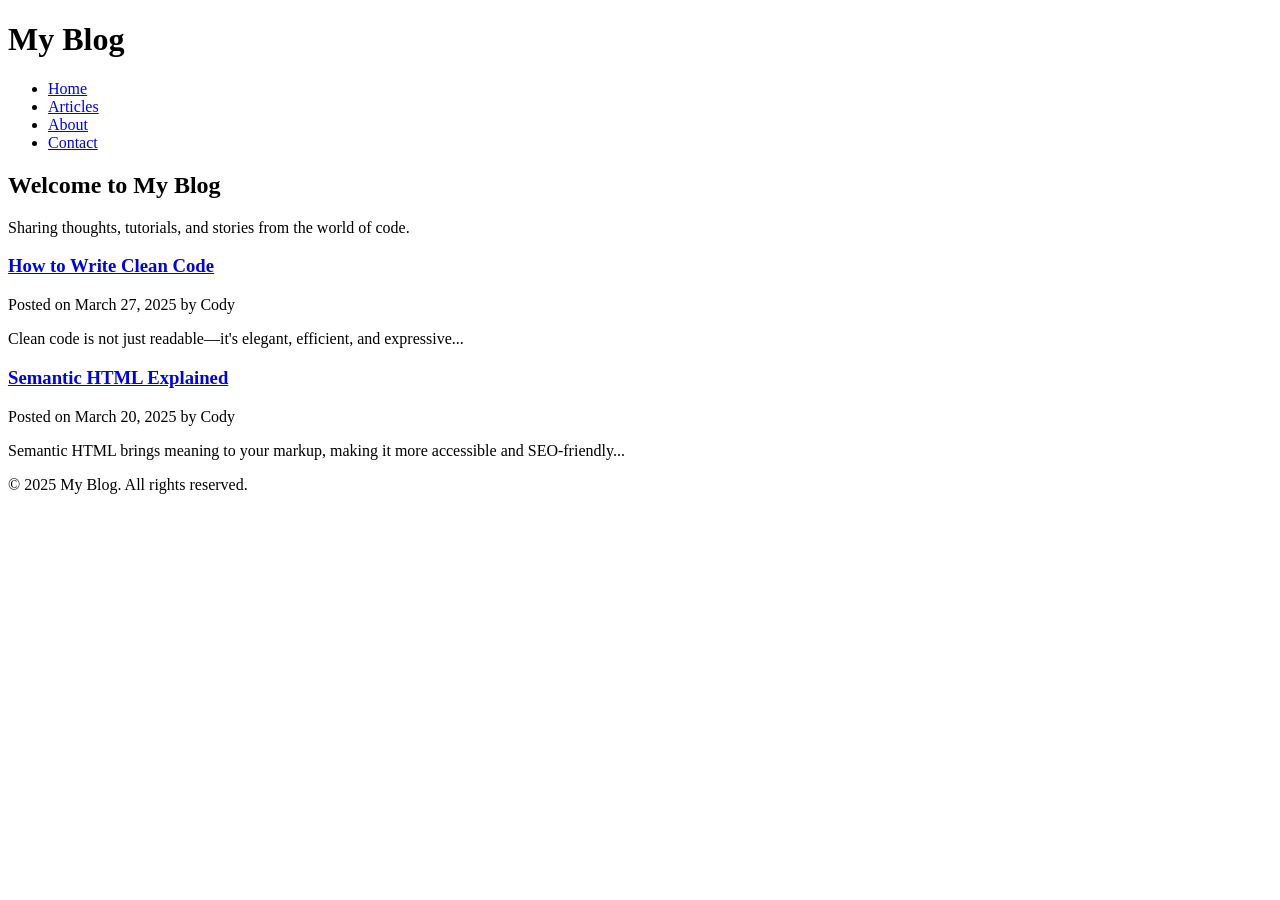
==== index.html @ d390b159 "progress" ====
<!DOCTYPE html>
<html lang="en">
<head>
  <meta charset="UTF-8" />
  <meta name="viewport" content="width=device-width, initial-scale=1.0" />
  <title>My Blog</title>
  <link rel="stylesheet" href="styles.css" />
</head>
<body>
  <header>
    <div class="container">
      <h1>My Blog</h1>
      <nav>
        <ul>
          <li><a href="#">Home</a></li>
          <li><a href="#">Articles</a></li>
          <li><a href="#">About</a></li>
          <li><a href="#">Contact</a></li>
        </ul>
      </nav>
    </div>
  </header>

  <main class="container">
    <section class="hero">
      <h2>Welcome to My Blog</h2>
      <p>Sharing thoughts, tutorials, and stories from the world of code.</p>
    </section>

    <section class="posts">
      <article class="post">
        <h3><a href="#">How to Write Clean Code</a></h3>
        <p class="meta">Posted on March 27, 2025 by Cody</p>
        <p>Clean code is not just readable—it's elegant, efficient, and expressive...</p>
      </article>

      <article class="post">
        <h3><a href="#">Semantic HTML Explained</a></h3>
        <p class="meta">Posted on March 20, 2025 by Cody</p>
        <p>Semantic HTML brings meaning to your markup, making it more accessible and SEO-friendly...</p>
      </article>
    </section>
  </main>

  <footer>
    <div class="container">
      <p>&copy; 2025 My Blog. All rights reserved.</p>
    </div>
  </footer>
</body>
</html>
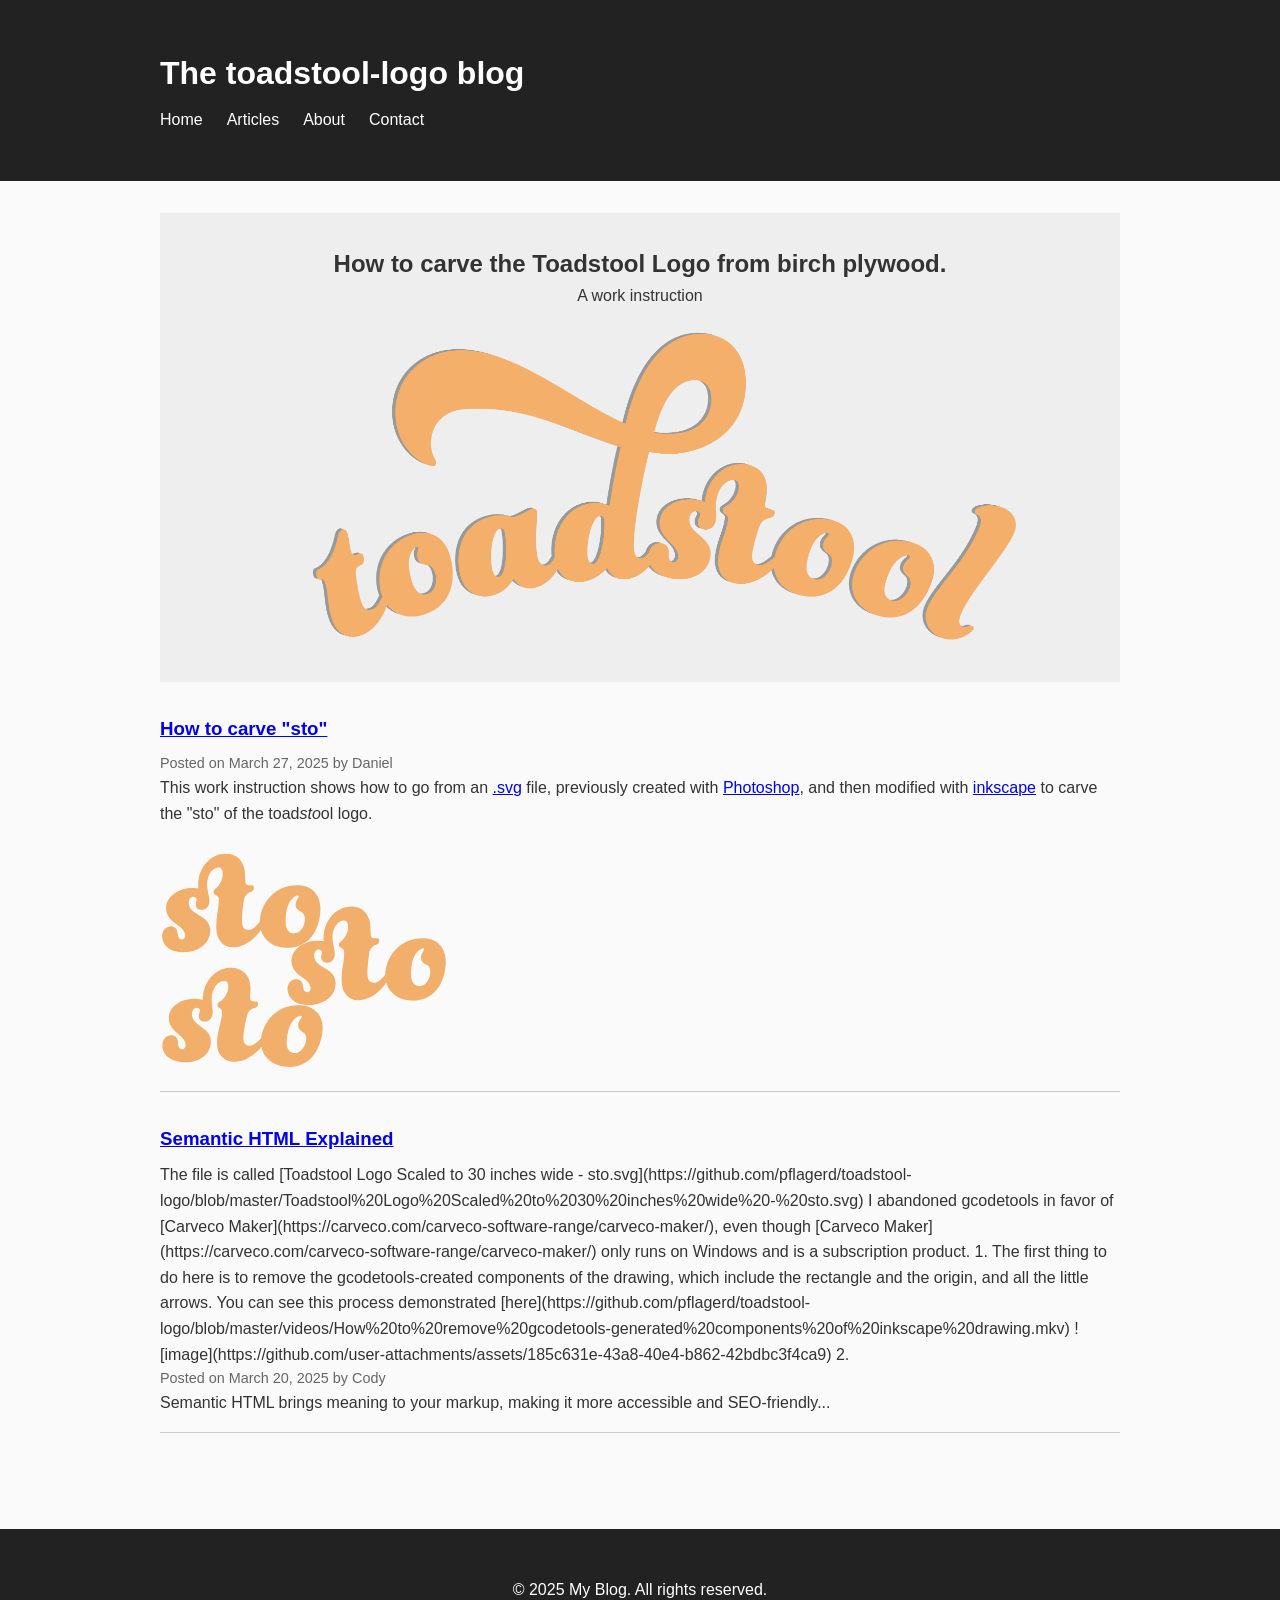
==== commit a7473a36: "progress" ====
--- a/index.html
+++ b/index.html
@@ -9,7 +9,7 @@
 <body>
   <header>
     <div class="container">
-      <h1>My Blog</h1>
+      <h1>The toadstool-logo blog</h1>
       <nav>
         <ul>
           <li><a href="#">Home</a></li>
@@ -23,19 +23,35 @@
 
   <main class="container">
     <section class="hero">
-      <h2>Welcome to My Blog</h2>
-      <p>Sharing thoughts, tutorials, and stories from the world of code.</p>
+      <h2>How to carve the Toadstool Logo from birch plywood.</h2>
+      <p>A work instruction</p>
+      <img style="max-width: 100%; height: auto; object-fit: cover; margin: -120px 0 -180px 0" src="images/Toadstool%20Logo.png" alt="Image of the Toadstool Logo">
     </section>
 
     <section class="posts">
       <article class="post">
-        <h3><a href="#">How to Write Clean Code</a></h3>
-        <p class="meta">Posted on March 27, 2025 by Cody</p>
-        <p>Clean code is not just readable—it's elegant, efficient, and expressive...</p>
+        <h3><a href="#">How to carve "sto"</a></h3>
+        <p class="meta">Posted on March 27, 2025 by Daniel</p>
+        <p>This work instruction shows how to go from an <a href="https://en.wikipedia.org/wiki/SVG">.svg</a> file, previously created with <a href="https://www.adobe.com/products/photoshop" target="_blank">Photoshop</a>, and then modified with <a href="https://inkscape.org">inkscape</a> to carve the "sto" of the toad<em>sto</em>ol logo.</p>
+        <br>
+        <img id="toadstool-logo" style="max-width: 30%; height: auto; object-fit: cover; " src='svg/Toadstool Logo Scaled to 30 inches wide - sto.svg' alt="Smaller Toadstool Logo">
       </article>
 
       <article class="post">
         <h3><a href="#">Semantic HTML Explained</a></h3>
+
+
+        The file is called [Toadstool Logo Scaled to 30 inches wide - sto.svg](https://github.com/pflagerd/toadstool-logo/blob/master/Toadstool%20Logo%20Scaled%20to%2030%20inches%20wide%20-%20sto.svg)
+
+        I abandoned gcodetools in favor of [Carveco Maker](https://carveco.com/carveco-software-range/carveco-maker/), even though [Carveco Maker](https://carveco.com/carveco-software-range/carveco-maker/) only runs on Windows and is a subscription product.
+
+        1. The first thing to do here is to remove the gcodetools-created components of the drawing, which include the rectangle and the origin, and all the little arrows. You can see this process demonstrated [here](https://github.com/pflagerd/toadstool-logo/blob/master/videos/How%20to%20remove%20gcodetools-generated%20components%20of%20inkscape%20drawing.mkv)
+
+        ![image](https://github.com/user-attachments/assets/185c631e-43a8-40e4-b862-42bdbc3f4ca9)
+
+        2.
+
+
         <p class="meta">Posted on March 20, 2025 by Cody</p>
         <p>Semantic HTML brings meaning to your markup, making it more accessible and SEO-friendly...</p>
       </article>
@@ -47,5 +63,7 @@
       <p>&copy; 2025 My Blog. All rights reserved.</p>
     </div>
   </footer>
+
+  <script src="js/index.js"></script>
 </body>
 </html>
--- a/styles.css
+++ b/styles.css
@@ -0,0 +1,72 @@
+/* Reset basics */
+* {
+  margin: 0;
+  padding: 0;
+  box-sizing: border-box;
+}
+
+body {
+  font-family: system-ui, sans-serif;
+  line-height: 1.6;
+  color: #333;
+  background-color: #fafafa;
+  font-family: Arial, Helvetica, sans-serif;
+}
+
+.container {
+  width: 90%;
+  max-width: 960px;
+  margin: 0 auto;
+  padding: 2rem 0;
+}
+
+header {
+  background: #222;
+  color: #fff;
+  padding: 1rem 0;
+}
+
+header h1 {
+  margin-bottom: 0.5rem;
+}
+
+nav ul {
+  list-style: none;
+  display: flex;
+  gap: 1.5rem;
+}
+
+nav a {
+  color: #fff;
+  text-decoration: none;
+}
+
+.hero {
+  background: #eee;
+  padding: 2rem;
+  margin-bottom: 2rem;
+  text-align: center;
+}
+
+.posts .post {
+  margin-bottom: 2rem;
+  padding-bottom: 1rem;
+  border-bottom: 1px solid #ccc;
+}
+
+.post h3 {
+  margin-bottom: 0.5rem;
+}
+
+.post .meta {
+  font-size: 0.9rem;
+  color: #666;
+}
+
+footer {
+  background: #222;
+  color: #fff;
+  text-align: center;
+  padding: 1rem 0;
+  margin-top: 2rem;
+}
